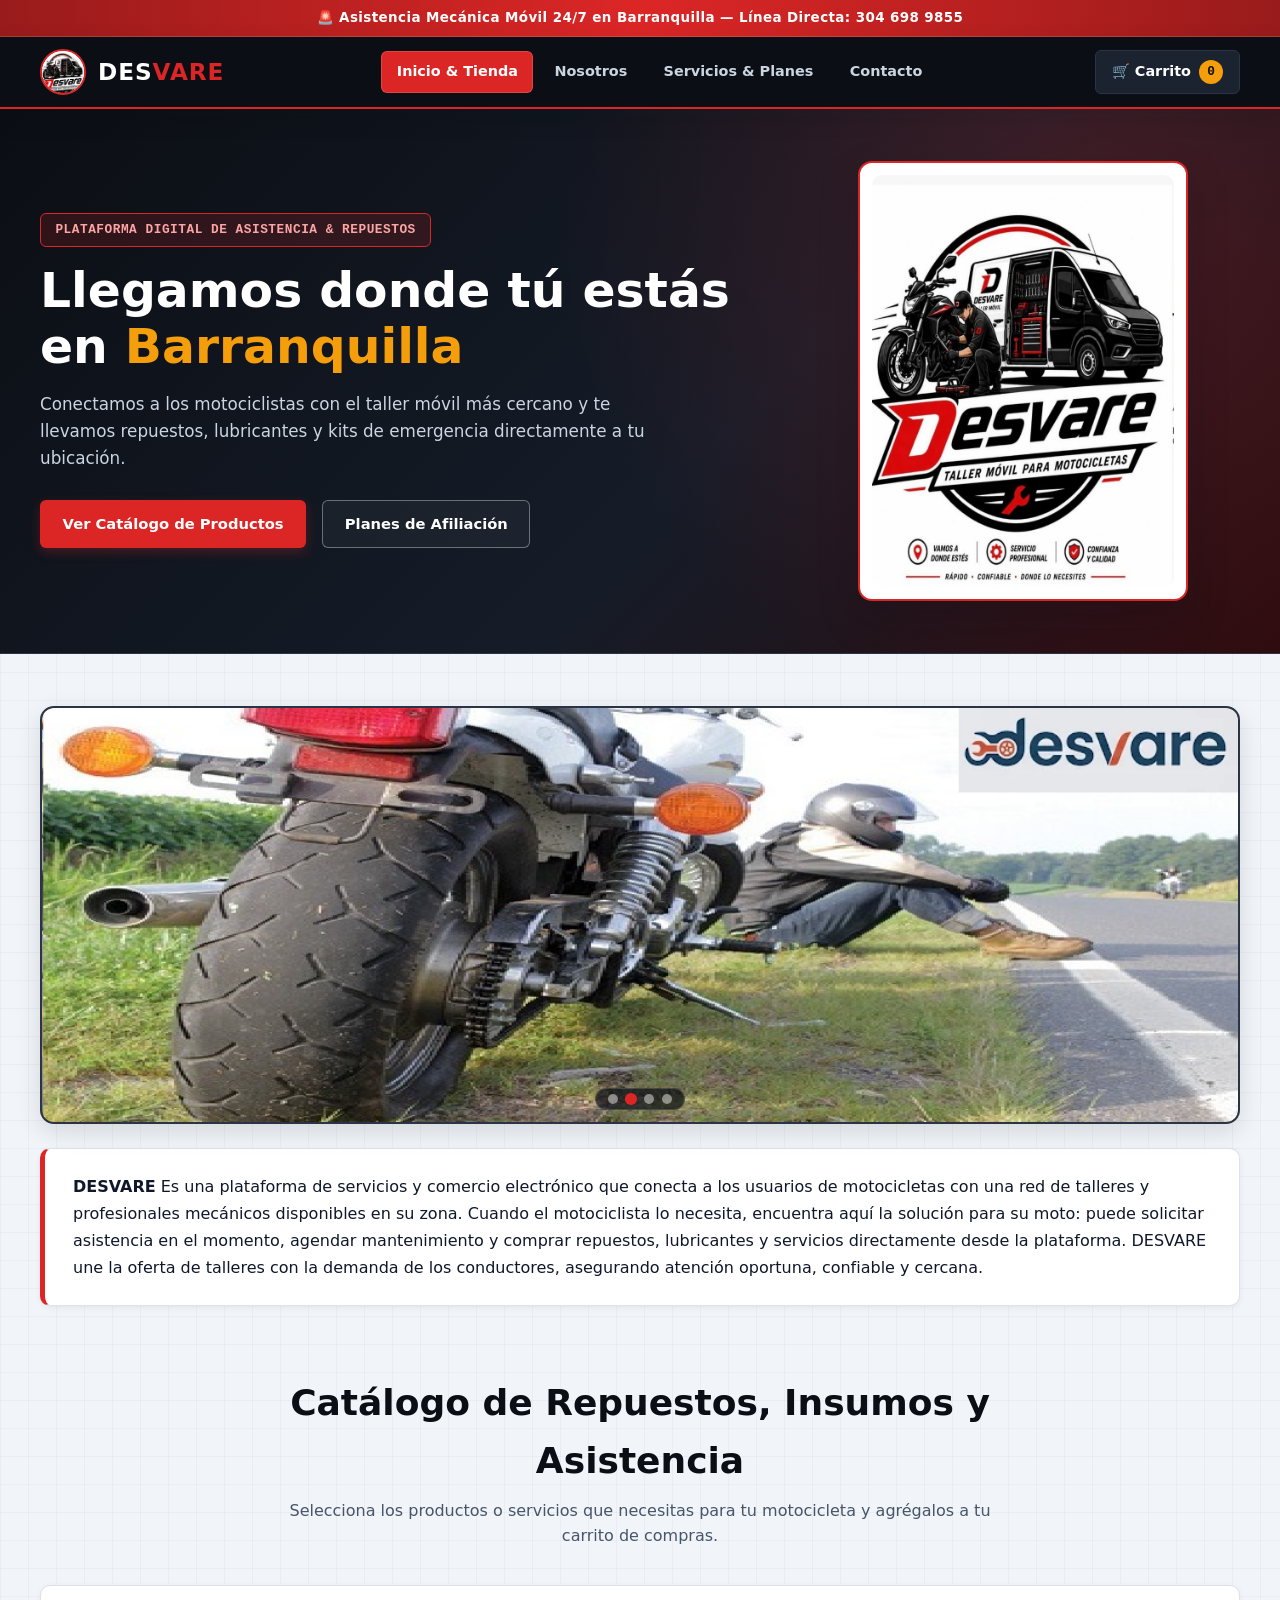
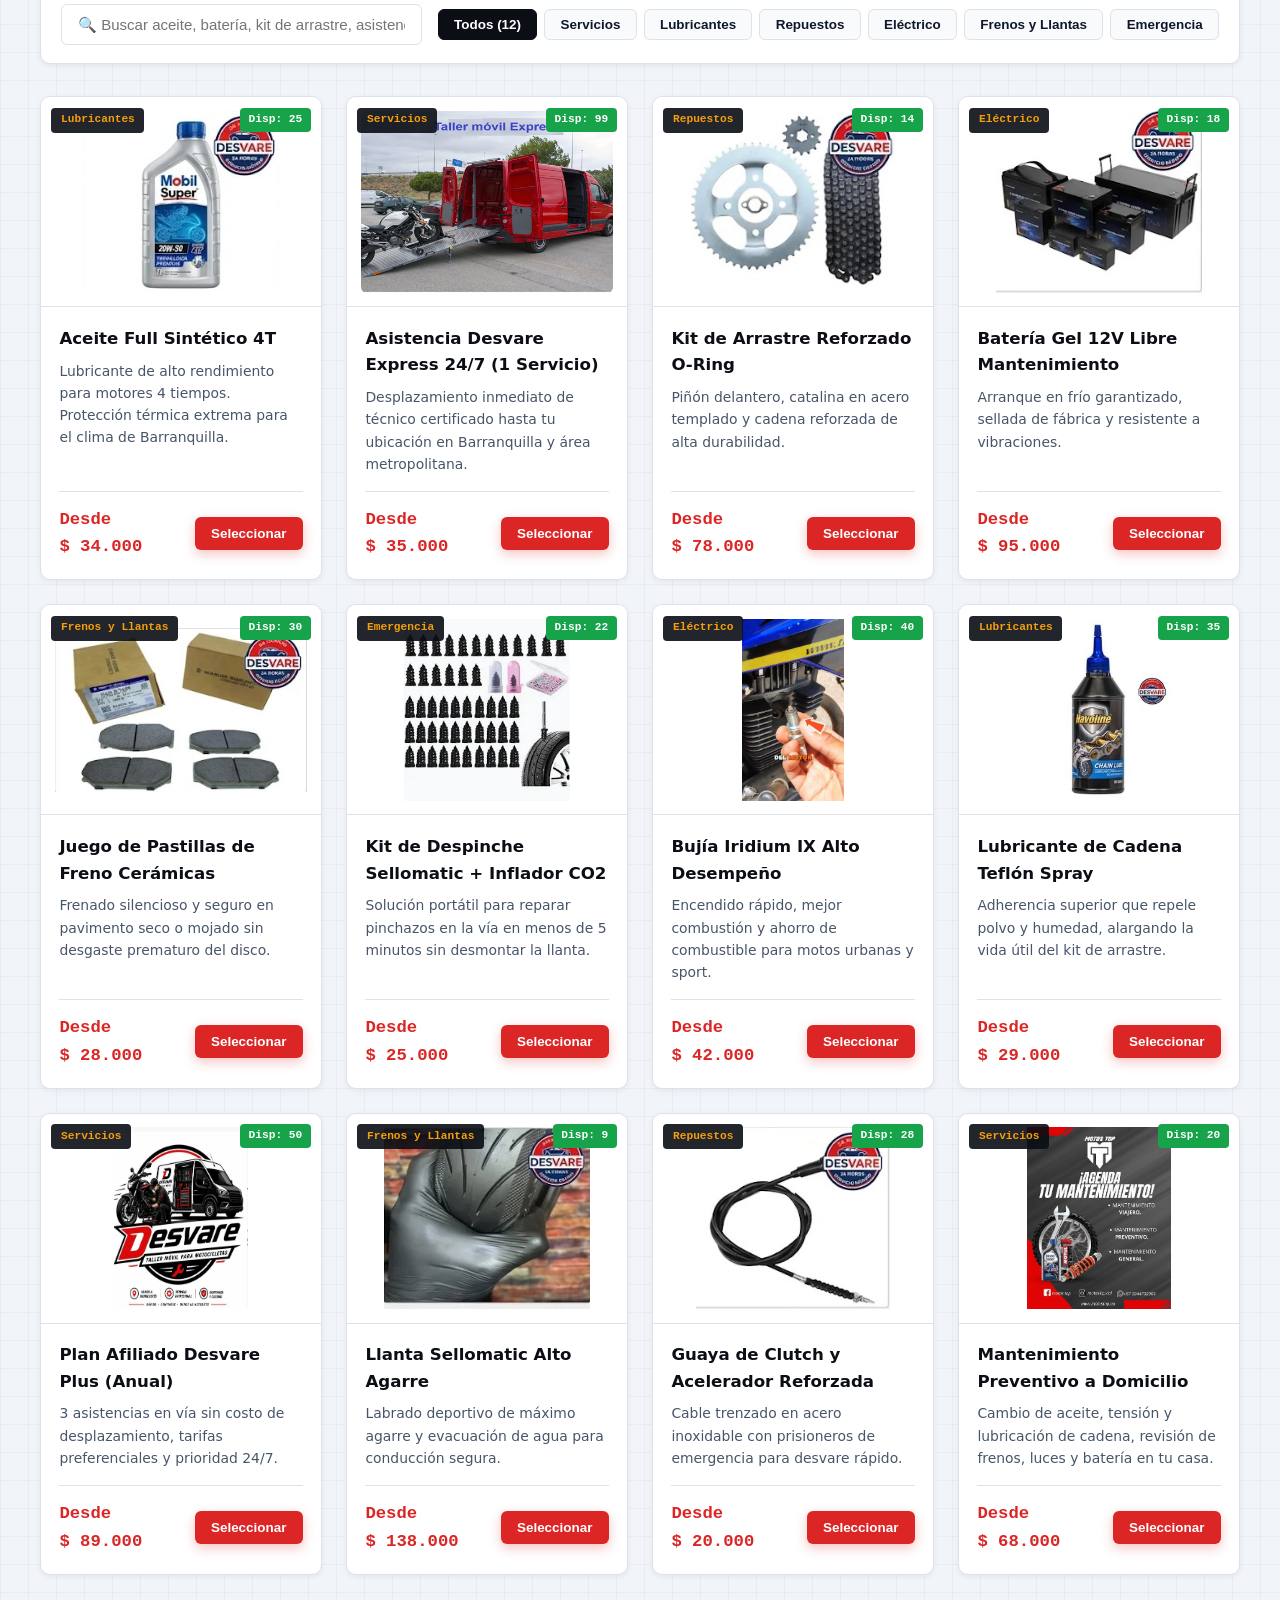
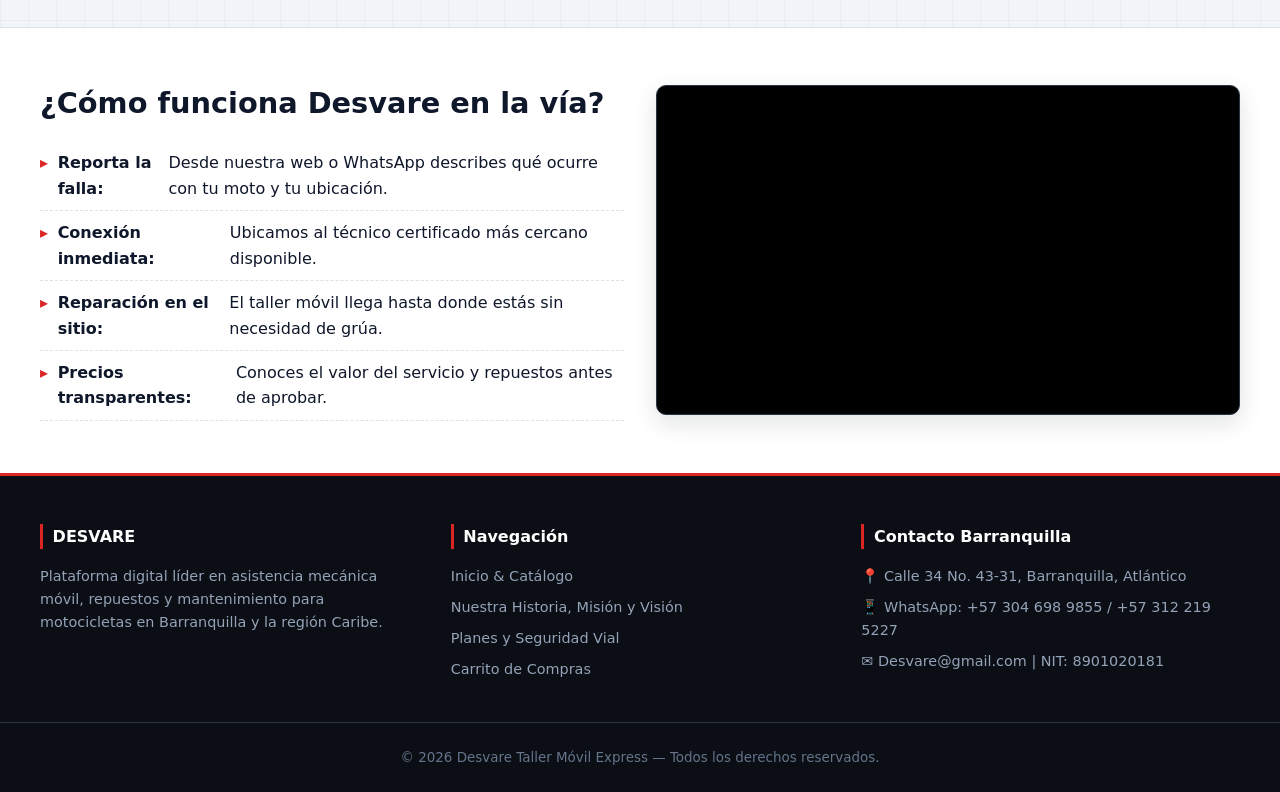
==== index.html @ cb21aa8f "Add files via upload" ====
<!DOCTYPE html>
<html lang="es">
<head>
  <meta charset="UTF-8">
  <meta name="viewport" content="width=device-width, initial-scale=1.0">
  <title>Desvare | Tienda y Asistencia Móvil para Motos en Barranquilla</title>
  <link rel="stylesheet" href="css/styles.css">
</head>
<body>
  <div class="top-alert">🚨 Asistencia Mecánica Móvil 24/7 en Barranquilla — Línea Directa: 304 698 9855</div>

  <header class="navbar">
    <div class="nav-container">
      <a href="index.html" class="brand">
        <img src="img/desvare/logo.jpeg" alt="Logo Desvare">
        <div>DES<span>VARE</span></div>
      </a>
      <button class="hamburger" id="hamburger-btn" aria-label="Menú">☰</button>
      <nav class="nav-menu" id="nav-menu">
        <a href="index.html" class="nav-link active">Inicio &amp; Tienda</a>
        <a href="nosotros.html" class="nav-link">Nosotros</a>
        <a href="servicios.html" class="nav-link">Servicios &amp; Planes</a>
        <a href="contacto.html" class="nav-link">Contacto</a>
      </nav>
      <div class="nav-actions">
        <a href="carrito.html" class="cart-btn">🛒 Carrito <span class="cart-badge">0</span></a>
      </div>
    </div>
  </header>

  <main>
    <section class="hero">
      <div class="container hero-grid">
        <div>
          <span class="hero-badge">Plataforma Digital de Asistencia &amp; Repuestos</span>
          <h1>Llegamos donde tú estás en <span>Barranquilla</span></h1>
          <p>Conectamos a los motociclistas con el taller móvil más cercano y te llevamos repuestos, lubricantes y kits de emergencia directamente a tu ubicación.</p>
          <div class="hero-buttons">
            <a href="#catalogo" class="btn btn-primary">Ver Catálogo de Productos</a>
            <a href="servicios.html" class="btn btn-outline">Planes de Afiliación</a>
          </div>
        </div>
        <div class="hero-image-card">
          <img src="img/desvare/logo.jpeg" alt="Desvare Taller Móvil para Motocicletas">
        </div>
      </div>
    </section>

        <!-- Sección Carrusel Automático y Descripción -->
    <section class="section carrusel-section" style="padding-bottom: 1rem;">
      <div class="container">
        <div class="carrusel-container">
          <div class="carrusel-slide">
            <img src="img/Carrusel/2 Desvare.webp" alt="Asistencia en moto Desvare" class="carrusel-img active">
            <img src="img/Carrusel/1 desvare.png" alt="Taller móvil Desvare" class="carrusel-img">
            <img src="img/Carrusel/3 desvare.webp" alt="Repuestos y servicio Desvare" class="carrusel-img">
            <img src="img/Carrusel/4 desvare.jpg" alt="Motociclistas Desvare" class="carrusel-img">
          </div>
          <div class="carrusel-dots" id="carrusel-dots">
            <span class="dot active" data-index="0"></span>
            <span class="dot" data-index="1"></span>
            <span class="dot" data-index="2"></span>
            <span class="dot" data-index="3"></span>
          </div>
        </div>
        <div class="desvare-intro-box">
          <p><strong>DESVARE</strong> Es una plataforma de servicios y comercio electrónico que conecta a los usuarios de motocicletas con una red de talleres y profesionales mecánicos disponibles en su zona. Cuando el motociclista lo necesita, encuentra aquí la solución para su moto: puede solicitar asistencia en el momento, agendar mantenimiento y comprar repuestos, lubricantes y servicios directamente desde la plataforma. DESVARE une la oferta de talleres con la demanda de los conductores, asegurando atención oportuna, confiable y cercana.</p>
        </div>
      </div>
    </section>

    <section class="section" id="catalogo">
      <div class="container">
        <div class="section-header">
          <h2>Catálogo de Repuestos, Insumos y Asistencia</h2>
          <p>Selecciona los productos o servicios que necesitas para tu motocicleta y agrégalos a tu carrito de compras.</p>
        </div>

        <div class="catalog-toolbar">
          <div class="search-box">
            <input type="text" id="search-input" placeholder="🔍 Buscar aceite, batería, kit de arrastre, asistencia...">
          </div>
          <div class="filter-pills">
            <button class="filter-btn active" data-category="Todos">Todos (12)</button>
            <button class="filter-btn" data-category="Servicios">Servicios</button>
            <button class="filter-btn" data-category="Lubricantes">Lubricantes</button>
            <button class="filter-btn" data-category="Repuestos">Repuestos</button>
            <button class="filter-btn" data-category="Eléctrico">Eléctrico</button>
            <button class="filter-btn" data-category="Frenos y Llantas">Frenos y Llantas</button>
            <button class="filter-btn" data-category="Emergencia">Emergencia</button>
          </div>
        </div>

        <div class="products-grid" id="products-grid"></div>
      </div>
    </section>

    <section class="section" style="background:#fff; border-top:1px solid var(--border-color);">
      <div class="container cards-grid-2" style="align-items:center;">
        <div>
          <h2 style="font-size:1.8rem; margin-bottom:1rem;">¿Cómo funciona Desvare en la vía?</h2>
          <ul class="styled-list">
            <li><strong>Reporta la falla:</strong> Desde nuestra web o WhatsApp describes qué ocurre con tu moto y tu ubicación.</li>
            <li><strong>Conexión inmediata:</strong> Ubicamos al técnico certificado más cercano disponible.</li>
            <li><strong>Reparación en el sitio:</strong> El taller móvil llega hasta donde estás sin necesidad de grúa.</li>
            <li><strong>Precios transparentes:</strong> Conoces el valor del servicio y repuestos antes de aprobar.</li>
          </ul>
        </div>
        <div class="video-wrapper">
          <iframe src="https://www.youtube.com/embed/WwdZrLHHoeY" title="Desvare Asistencia Móvil" allowfullscreen></iframe>
        </div>
      </div>
    </section>
  </main>

  <footer>
    <div class="container footer-grid">
      <div class="footer-col">
        <h4>DESVARE</h4>
        <p>Plataforma digital líder en asistencia mecánica móvil, repuestos y mantenimiento para motocicletas en Barranquilla y la región Caribe.</p>
      </div>
      <div class="footer-col">
        <h4>Navegación</h4>
        <ul>
          <li><a href="index.html">Inicio &amp; Catálogo</a></li>
          <li><a href="nosotros.html">Nuestra Historia, Misión y Visión</a></li>
          <li><a href="servicios.html">Planes y Seguridad Vial</a></li>
          <li><a href="carrito.html">Carrito de Compras</a></li>
        </ul>
      </div>
      <div class="footer-col">
        <h4>Contacto Barranquilla</h4>
        <p>📍 Calle 34 No. 43-31, Barranquilla, Atlántico</p>
        <p>📱 WhatsApp: +57 304 698 9855 / +57 312 219 5227</p>
        <p>✉️ Desvare@gmail.com | NIT: 8901020181</p>
      </div>
    </div>
    <div class="footer-bottom">© 2026 Desvare Taller Móvil Express — Todos los derechos reservados.</div>
  </footer>

  
  <!-- Modal de Selección de Marca, Tamaño/Referencia y Cantidad -->
  <div class="modal-backdrop" id="product-modal">
    <div class="modal-card">
      <div style="display:flex; justify-content:space-between; align-items:flex-start; gap:1rem; margin-bottom:1rem;">
        <div style="display:flex; gap:1rem; align-items:center;">
          <img id="pmodal-img" src="" alt="Producto" style="width:76px; height:76px; object-fit:cover; border-radius:10px; border:1px solid var(--border-color);">
          <div>
            <span id="pmodal-cat" style="font-size:0.75rem; font-weight:700; color:var(--primary); text-transform:uppercase;"></span>
            <h3 id="pmodal-title" style="font-size:1.18rem; color:var(--bg-dark); line-height:1.25;"></h3>
          </div>
        </div>
        <button type="button" onclick="closeProductModal()" aria-label="Cerrar" style="background:#f3f4f6; border:none; width:32px; height:32px; border-radius:50%; font-size:1.2rem; font-weight:700; cursor:pointer; color:var(--text-main);">&times;</button>
      </div>

      <p id="pmodal-desc" style="font-size:0.9rem; color:var(--text-muted); margin-bottom:1.15rem;"></p>

      <div id="pmodal-variants-wrap">
        <div class="form-group">
          <label for="pmodal-marca">1. Marca de tu motocicleta *</label>
          <select id="pmodal-marca" class="form-control" onchange="updateProductModalSizes()"></select>
        </div>

        <div class="form-group">
          <label for="pmodal-tamano">2. Tamaño / Referencia compatible *</label>
          <select id="pmodal-tamano" class="form-control" onchange="updateProductModalPrice()"></select>
        </div>
      </div>

      <div class="form-group">
        <label for="pmodal-cantidad">3. Cantidad</label>
        <div style="display:flex; align-items:center; gap:0.75rem;">
          <button type="button" class="qty-btn" onclick="stepModalQty(-1)">−</button>
          <input type="number" id="pmodal-cantidad" class="form-control" value="1" min="1" max="50" style="width:85px; text-align:center; font-weight:700;" oninput="updateProductModalPrice()">
          <button type="button" class="qty-btn" onclick="stepModalQty(1)">+</button>
        </div>
      </div>

      <div style="background:#f9fafb; border:1px solid var(--border-color); border-radius:var(--radius-sm); padding:0.95rem 1rem; margin:1.1rem 0;">
        <div style="display:flex; justify-content:space-between; font-size:0.9rem; color:var(--text-muted); margin-bottom:0.35rem;">
          <span>Valor unitario:</span>
          <strong id="pmodal-unit-price" style="color:var(--text-main);">$0</strong>
        </div>
        <div style="display:flex; justify-content:space-between; font-size:1.15rem; font-weight:800; color:var(--bg-dark);">
          <span>Subtotal:</span>
          <span id="pmodal-total-price" style="color:var(--primary);">$0</span>
        </div>
      </div>

      <div style="display:flex; gap:0.75rem;">
        <button type="button" class="btn btn-dark" style="flex:1;" onclick="closeProductModal()">Cancelar</button>
        <button type="button" class="btn btn-primary" style="flex:2;" onclick="confirmAddToCartFromModal()">🛒 Agregar al Carrito</button>
      </div>
    </div>
  </div>

  <script src="js/app.js"></script>
</body>
</html>
---- css/styles.css ----
/* ==========================================================================
   DESVARE — TALLER MÓVIL & REPUESTOS PARA MOTOCICLETAS
   Sistema de Diseño de Ingeniería (Engineering / Technical UI)
   ========================================================================== */

:root {
  --bg-dark: #0b0e14;
  --bg-surface: #131822;
  --bg-card: #1b2230;
  --bg-light: #f1f4f8;
  --primary: #dc2626;
  --primary-hover: #b91c1c;
  --primary-glow: rgba(220, 38, 38, 0.28);
  --accent: #f59e0b;
  --accent-hover: #d97706;
  --text-main: #0f172a;
  --text-muted: #475569;
  --text-light: #f8fafc;
  --border-color: #dbe2ea;
  --border-dark: #2a3444;
  --success: #16a34a;
  --danger: #dc2626;
  --font-sans: 'Segoe UI', system-ui, -apple-system, Roboto, Arial, sans-serif;
  --font-mono: 'Consolas', 'Courier New', monospace;
  --shadow-sm: 0 2px 6px rgba(11, 14, 20, 0.06);
  --shadow-md: 0 8px 24px rgba(11, 14, 20, 0.12);
  --shadow-lg: 0 18px 40px rgba(11, 14, 20, 0.24);
  --radius-sm: 6px;
  --radius-md: 10px;
  --radius-lg: 14px;
  --transition: all 0.22s cubic-bezier(0.4, 0, 0.2, 1);
}

*, *::before, *::after {
  box-sizing: border-box;
  margin: 0;
  padding: 0;
}

html {
  scroll-behavior: smooth;
  font-size: 16px;
}

body {
  font-family: var(--font-sans);
  background-color: var(--bg-light);
  /* Retícula técnica sutil estilo plano de ingeniería */
  background-image:
    linear-gradient(to right, rgba(15, 23, 42, 0.03) 1px, transparent 1px),
    linear-gradient(to bottom, rgba(15, 23, 42, 0.03) 1px, transparent 1px);
  background-size: 28px 28px;
  color: var(--text-main);
  line-height: 1.6;
  overflow-x: hidden;
  display: flex;
  flex-direction: column;
  min-height: 100vh;
}

img, iframe, svg {
  max-width: 100%;
  display: block;
}

a {
  text-decoration: none;
  color: inherit;
}

ul {
  list-style: none;
}

.container {
  width: 100%;
  max-width: 1240px;
  margin: 0 auto;
  padding: 0 1.25rem;
}

/* ==================== BARRA DE ALERTA TÉCNICA ==================== */
.top-alert {
  background: linear-gradient(90deg, #991b1b 0%, var(--primary) 50%, #991b1b 100%);
  color: #fff;
  text-align: center;
  font-size: 0.84rem;
  font-weight: 700;
  letter-spacing: 0.03em;
  padding: 0.45rem 1rem;
  border-bottom: 1px solid rgba(255, 255, 255, 0.15);
}

/* ==================== NAVBAR INDUSTRIAL ==================== */
.navbar {
  background-color: var(--bg-dark);
  color: var(--text-light);
  position: sticky;
  top: 0;
  z-index: 1000;
  border-bottom: 2px solid var(--primary);
  box-shadow: var(--shadow-md);
}

.nav-container {
  display: flex;
  align-items: center;
  justify-content: space-between;
  padding: 0.75rem 1.25rem;
  max-width: 1240px;
  margin: 0 auto;
  gap: 1rem;
}

.brand {
  display: flex;
  align-items: center;
  gap: 0.75rem;
  font-weight: 900;
  font-size: 1.45rem;
  letter-spacing: 0.04em;
  color: #fff;
}

.brand img {
  width: 46px;
  height: 46px;
  border-radius: 50%;
  object-fit: cover;
  object-position: center 22%;
  background: #fff;
  border: 2px solid var(--primary);
}

.brand span {
  color: var(--primary);
}

.nav-menu {
  display: flex;
  align-items: center;
  gap: 0.35rem;
}

.nav-link {
  padding: 0.52rem 0.9rem;
  border-radius: var(--radius-sm);
  font-size: 0.9rem;
  font-weight: 600;
  color: #cbd5e1;
  transition: var(--transition);
  border: 1px solid transparent;
}

.nav-link:hover,
.nav-link.active {
  background-color: var(--primary);
  color: #fff;
  border-color: rgba(255, 255, 255, 0.15);
}

.nav-actions {
  display: flex;
  align-items: center;
  gap: 0.75rem;
}

.cart-btn {
  background: var(--bg-card);
  color: #fff;
  border: 1px solid var(--border-dark);
  padding: 0.55rem 1rem;
  border-radius: var(--radius-sm);
  font-weight: 700;
  font-size: 0.9rem;
  cursor: pointer;
  display: flex;
  align-items: center;
  gap: 0.5rem;
  transition: var(--transition);
}

.cart-btn:hover {
  border-color: var(--accent);
  background: #232c3d;
}

.cart-badge {
  background: var(--accent);
  color: #0b0e14;
  font-family: var(--font-mono);
  font-size: 0.8rem;
  font-weight: 800;
  padding: 0.12rem 0.5rem;
  border-radius: 999px;
  min-width: 24px;
  text-align: center;
}

.hamburger {
  display: none;
  background: transparent;
  border: 1px solid var(--border-dark);
  color: #fff;
  font-size: 1.4rem;
  padding: 0.35rem 0.7rem;
  border-radius: var(--radius-sm);
  cursor: pointer;
}

/* ==================== HERO DE INGENIERÍA ==================== */
.hero {
  background:
    radial-gradient(circle at 85% 20%, rgba(220, 38, 38, 0.22), transparent 45%),
    linear-gradient(135deg, #0b0e14 0%, #151c28 58%, #2b0b0e 100%);
  color: #fff;
  padding: 3.25rem 0;
  border-bottom: 1px solid var(--border-dark);
}

.hero-grid {
  display: grid;
  grid-template-columns: 1.25fr 0.75fr;
  gap: 2.5rem;
  align-items: center;
}

.hero-badge {
  display: inline-block;
  font-family: var(--font-mono);
  background: rgba(220, 38, 38, 0.16);
  border: 1px solid var(--primary);
  color: #fca5a5;
  padding: 0.35rem 0.9rem;
  border-radius: var(--radius-sm);
  font-size: 0.8rem;
  font-weight: 700;
  letter-spacing: 0.04em;
  text-transform: uppercase;
  margin-bottom: 1rem;
}

.hero h1 {
  font-size: clamp(2rem, 4vw, 3.05rem);
  line-height: 1.15;
  font-weight: 800;
  margin-bottom: 1rem;
}

.hero h1 span {
  color: var(--accent);
}

.hero p {
  font-size: 1.05rem;
  color: #cbd5e1;
  margin-bottom: 1.75rem;
  max-width: 610px;
}

.hero-buttons {
  display: flex;
  flex-wrap: wrap;
  gap: 1rem;
}

/* Marco ajustado a la relación de aspecto real de logo.jpeg (710x968 => 0.73) */
.hero-image-card {
  background: #ffffff;
  padding: 0.75rem;
  border-radius: var(--radius-lg);
  box-shadow: var(--shadow-lg);
  border: 2px solid var(--primary);
  max-width: 330px;
  width: 100%;
  margin: 0 auto;
}

.hero-image-card img {
  width: 100%;
  aspect-ratio: 710 / 968;
  object-fit: contain;
  border-radius: var(--radius-md);
  background: #fff;
}

/* ==================== CARRUSEL PANORÁMICO (RATIO ~2.88:1) ==================== */
.carrusel-section {
  padding-top: 2.25rem;
  padding-bottom: 1rem;
}

.carrusel-container {
  width: 100%;
  margin: 0 auto 1.5rem;
  overflow: hidden;
  position: relative;
  border-radius: var(--radius-lg);
  box-shadow: var(--shadow-md);
  border: 2px solid var(--border-dark);
  background: var(--bg-dark);
}

/* Las 4 imágenes del carrusel tienen proporción ~2.87 - 2.89 (ej. 1993x689 y 1024x357) */
.carrusel-slide {
  position: relative;
  width: 100%;
  aspect-ratio: 1993 / 690;
  max-height: 430px;
  background: var(--bg-dark);
}

.carrusel-img {
  width: 100%;
  height: 100%;
  object-fit: cover;
  object-position: center;
  position: absolute;
  inset: 0;
  opacity: 0;
  transition: opacity 0.85s ease-in-out;
}

.carrusel-img.active {
  opacity: 1;
}

.carrusel-dots {
  position: absolute;
  bottom: 12px;
  left: 50%;
  transform: translateX(-50%);
  display: flex;
  gap: 8px;
  z-index: 10;
  background: rgba(11, 14, 20, 0.72);
  border: 1px solid rgba(255, 255, 255, 0.15);
  padding: 5px 12px;
  border-radius: 999px;
}

.carrusel-dots .dot {
  width: 10px;
  height: 10px;
  border-radius: 50%;
  background: rgba(255, 255, 255, 0.45);
  cursor: pointer;
  transition: var(--transition);
}

.carrusel-dots .dot.active {
  background: var(--primary);
  transform: scale(1.22);
}

.desvare-intro-box {
  background: #ffffff;
  padding: 1.5rem 1.75rem;
  border-radius: var(--radius-md);
  border: 1px solid var(--border-color);
  border-left: 5px solid var(--primary);
  box-shadow: var(--shadow-sm);
}

.desvare-intro-box p {
  font-size: 1rem;
  color: var(--text-main);
  line-height: 1.7;
  margin: 0;
}

/* ==================== BOTONES ==================== */
.btn {
  display: inline-flex;
  align-items: center;
  justify-content: center;
  gap: 0.5rem;
  padding: 0.72rem 1.35rem;
  border-radius: var(--radius-sm);
  font-weight: 700;
  font-size: 0.92rem;
  cursor: pointer;
  border: 1px solid transparent;
  transition: var(--transition);
}

.btn-primary {
  background: var(--primary);
  color: #fff;
  box-shadow: 0 4px 12px var(--primary-glow);
}

.btn-primary:hover {
  background: var(--primary-hover);
  transform: translateY(-2px);
}

.btn-accent {
  background: var(--accent);
  color: #0b0e14;
}

.btn-accent:hover {
  background: var(--accent-hover);
  color: #fff;
  transform: translateY(-2px);
}

.btn-outline {
  background: rgba(255, 255, 255, 0.04);
  color: #fff;
  border: 1.5px solid rgba(255, 255, 255, 0.35);
}

.btn-outline:hover {
  border-color: var(--accent);
  background: rgba(245, 158, 11, 0.12);
}

.btn-dark {
  background: var(--bg-surface);
  color: #fff;
  border-color: var(--border-dark);
}

.btn-dark:hover {
  background: #232c3d;
}

.btn-sm {
  padding: 0.48rem 0.95rem;
  font-size: 0.84rem;
}

/* ==================== SECCIONES Y CATÁLOGO ==================== */
.section {
  padding: 3.25rem 0;
}

.section-header {
  text-align: center;
  max-width: 740px;
  margin: 0 auto 2.25rem;
}

.section-header h2 {
  font-size: clamp(1.6rem, 3vw, 2.25rem);
  font-weight: 800;
  color: var(--bg-dark);
  margin-bottom: 0.5rem;
}

.section-header p {
  color: var(--text-muted);
  font-size: 1rem;
}

.catalog-toolbar {
  background: #ffffff;
  padding: 1.15rem 1.25rem;
  border-radius: var(--radius-md);
  box-shadow: var(--shadow-sm);
  margin-bottom: 2rem;
  display: flex;
  flex-wrap: wrap;
  gap: 1rem;
  align-items: center;
  justify-content: space-between;
  border: 1px solid var(--border-color);
}

.search-box {
  flex: 1 1 260px;
}

.search-box input {
  width: 100%;
  padding: 0.68rem 1rem;
  border: 1.5px solid var(--border-color);
  border-radius: var(--radius-sm);
  font-size: 0.94rem;
  outline: none;
  transition: var(--transition);
}

.search-box input:focus {
  border-color: var(--primary);
  box-shadow: 0 0 0 3px rgba(220, 38, 38, 0.1);
}

.filter-pills {
  display: flex;
  flex-wrap: wrap;
  gap: 0.45rem;
}

.filter-btn {
  padding: 0.46rem 0.95rem;
  border-radius: var(--radius-sm);
  border: 1.5px solid var(--border-color);
  background: #f8fafc;
  color: var(--text-main);
  font-weight: 600;
  font-size: 0.84rem;
  cursor: pointer;
  transition: var(--transition);
}

.filter-btn:hover,
.filter-btn.active {
  background: var(--bg-dark);
  color: #fff;
  border-color: var(--bg-dark);
}

/* ==================== TARJETAS DE PRODUCTO Y AJUSTE DE IMAGEN ==================== */
.products-grid {
  display: grid;
  grid-template-columns: repeat(auto-fill, minmax(270px, 1fr));
  gap: 1.5rem;
}

.product-card {
  background: #ffffff;
  border-radius: var(--radius-md);
  overflow: hidden;
  border: 1px solid var(--border-color);
  box-shadow: var(--shadow-sm);
  display: flex;
  flex-direction: column;
  transition: var(--transition);
  position: relative;
}

.product-card::before {
  content: "";
  position: absolute;
  top: 0;
  left: 0;
  right: 0;
  height: 3px;
  background: var(--primary);
  opacity: 0;
  transition: var(--transition);
  z-index: 3;
}

.product-card:hover {
  transform: translateY(-4px);
  box-shadow: var(--shadow-md);
  border-color: #cbd5e1;
}

.product-card:hover::before {
  opacity: 1;
}

/* Contenedor de imagen calibrado: object-fit: contain evita recortes en fotos verticales/cuadradas */
.product-img-wrap {
  position: relative;
  width: 100%;
  aspect-ratio: 4 / 3;
  background: #ffffff;
  border-bottom: 1px solid var(--border-color);
  padding: 0.85rem;
  display: flex;
  align-items: center;
  justify-content: center;
  overflow: hidden;
}

.product-img-wrap img {
  width: 100%;
  height: 100%;
  object-fit: contain;
  object-position: center;
  transition: transform 0.3s ease;
}

.product-card:hover .product-img-wrap img {
  transform: scale(1.04);
}

/* Ajuste específico para imágenes fotográficas panorámicas o verticales dentro de tarjeta */
.product-img-wrap img.img-cover {
  object-fit: cover;
  border-radius: 6px;
}

.product-category-tag {
  position: absolute;
  top: 0.65rem;
  left: 0.65rem;
  background: rgba(11, 14, 20, 0.9);
  color: var(--accent);
  font-family: var(--font-mono);
  font-size: 0.7rem;
  font-weight: 700;
  padding: 0.22rem 0.6rem;
  border-radius: 4px;
  z-index: 2;
}

.product-stock-tag {
  position: absolute;
  top: 0.65rem;
  right: 0.65rem;
  background: var(--success);
  color: #fff;
  font-family: var(--font-mono);
  font-size: 0.7rem;
  font-weight: 700;
  padding: 0.2rem 0.52rem;
  border-radius: 4px;
  z-index: 2;
}

.product-body {
  padding: 1.15rem;
  display: flex;
  flex-direction: column;
  flex: 1;
}

.product-title {
  font-size: 1.04rem;
  font-weight: 700;
  color: var(--bg-dark);
  margin-bottom: 0.45rem;
}

.product-desc {
  font-size: 0.87rem;
  color: var(--text-muted);
  margin-bottom: 1rem;
  flex: 1;
}

.product-footer {
  display: flex;
  align-items: center;
  justify-content: space-between;
  gap: 0.75rem;
  padding-top: 0.85rem;
  border-top: 1px solid var(--border-color);
}

.product-price {
  font-family: var(--font-mono);
  font-size: 1.08rem;
  font-weight: 800;
  color: var(--primary);
}

/* ==================== CARDS, TABLAS Y VIDEOS ==================== */
.cards-grid-3 {
  display: grid;
  grid-template-columns: repeat(auto-fit, minmax(280px, 1fr));
  gap: 1.5rem;
}

.cards-grid-2 {
  display: grid;
  grid-template-columns: repeat(auto-fit, minmax(320px, 1fr));
  gap: 2rem;
}

.info-card {
  background: #ffffff;
  padding: 1.75rem;
  border-radius: var(--radius-md);
  border: 1px solid var(--border-color);
  border-top: 3px solid var(--bg-dark);
  box-shadow: var(--shadow-sm);
}

.info-card h3 {
  font-size: 1.2rem;
  color: var(--bg-dark);
  margin-bottom: 0.75rem;
}

.info-card p,
.info-card li {
  color: var(--text-muted);
  font-size: 0.94rem;
}

/* Imágenes institucionales en Nosotros y Contacto ajustadas a su proporción */
.media-frame-landscape {
  width: 100%;
  aspect-ratio: 589 / 329;
  object-fit: cover;
  border-radius: var(--radius-md);
  border: 1px solid var(--border-color);
  box-shadow: var(--shadow-md);
}

.icon-frame-square {
  width: 88px;
  height: 88px;
  object-fit: contain;
  margin-bottom: 1rem;
  border-radius: var(--radius-sm);
  border: 1px solid var(--border-color);
  padding: 0.35rem;
  background: #fff;
}

.icon-frame-vision {
  width: 144px;
  aspect-ratio: 626 / 417;
  object-fit: cover;
  margin-bottom: 1rem;
  border-radius: var(--radius-sm);
  border: 1px solid var(--border-color);
}

.contact-logo-box {
  max-width: 260px;
  margin: 0 auto 2rem;
  background: #fff;
  padding: 0.75rem;
  border-radius: var(--radius-md);
  border: 2px solid var(--border-color);
  box-shadow: var(--shadow-sm);
}

.contact-logo-box img {
  width: 100%;
  aspect-ratio: 710 / 968;
  object-fit: contain;
}

.styled-list li {
  padding: 0.55rem 0;
  border-bottom: 1px dashed var(--border-color);
  display: flex;
  align-items: flex-start;
  gap: 0.6rem;
}

.styled-list li::before {
  content: "▸";
  color: var(--primary);
  font-weight: 800;
}

.responsive-table-wrap {
  overflow-x: auto;
  background: #ffffff;
  border-radius: var(--radius-md);
  box-shadow: var(--shadow-sm);
  border: 1px solid var(--border-color);
}

.data-table {
  width: 100%;
  border-collapse: collapse;
  min-width: 560px;
}

.data-table th {
  background: var(--bg-dark);
  color: #fff;
  text-align: left;
  padding: 0.95rem 1.1rem;
  font-size: 0.9rem;
  letter-spacing: 0.02em;
}

.data-table td {
  padding: 0.9rem 1.1rem;
  border-bottom: 1px solid var(--border-color);
}

.data-table tr:nth-child(even) {
  background: #f8fafc;
}

.video-wrapper {
  position: relative;
  padding-bottom: 56.25%;
  height: 0;
  overflow: hidden;
  border-radius: var(--radius-md);
  box-shadow: var(--shadow-md);
  background: #000;
  border: 1px solid var(--border-dark);
}

.video-wrapper iframe {
  position: absolute;
  inset: 0;
  width: 100%;
  height: 100%;
  border: 0;
}

/* ==================== CARRITO Y FORMULARIOS ==================== */
.cart-layout {
  display: grid;
  grid-template-columns: 1.5fr 1fr;
  gap: 2rem;
  align-items: start;
}

.cart-item {
  display: flex;
  align-items: center;
  gap: 1rem;
  background: #ffffff;
  padding: 1rem;
  border-radius: var(--radius-md);
  border: 1px solid var(--border-color);
  margin-bottom: 1rem;
  box-shadow: var(--shadow-sm);
}

.cart-item img {
  width: 78px;
  height: 78px;
  object-fit: contain;
  background: #fff;
  border: 1px solid var(--border-color);
  padding: 0.25rem;
  border-radius: var(--radius-sm);
}

.cart-item-info {
  flex: 1;
}

.cart-item-title {
  font-weight: 700;
  color: var(--bg-dark);
}

.cart-item-price {
  font-family: var(--font-mono);
  color: var(--primary);
  font-weight: 700;
  font-size: 0.92rem;
}

.qty-controls {
  display: flex;
  align-items: center;
  gap: 0.5rem;
}

.qty-btn {
  width: 30px;
  height: 30px;
  border-radius: 6px;
  border: 1px solid var(--border-color);
  background: #f1f5f9;
  font-weight: 800;
  cursor: pointer;
  transition: var(--transition);
}

.qty-btn:hover {
  background: var(--bg-dark);
  color: #fff;
}

.remove-btn {
  background: #fee2e2;
  color: var(--danger);
  border: 1px solid #fecaca;
  padding: 0.45rem 0.75rem;
  border-radius: 6px;
  font-weight: 700;
  font-size: 0.84rem;
  cursor: pointer;
}

.remove-btn:hover {
  background: var(--danger);
  color: #fff;
}

.summary-box {
  background: #ffffff;
  padding: 1.75rem;
  border-radius: var(--radius-md);
  border: 1px solid var(--border-color);
  border-top: 4px solid var(--primary);
  box-shadow: var(--shadow-md);
  position: sticky;
  top: 88px;
}

.summary-row {
  display: flex;
  justify-content: space-between;
  padding: 0.65rem 0;
  border-bottom: 1px solid var(--border-color);
}

.summary-row.total {
  border-bottom: none;
  font-size: 1.22rem;
  font-weight: 800;
  color: var(--bg-dark);
  padding-top: 1rem;
}

.form-group {
  margin-bottom: 1.05rem;
}

.form-group label {
  display: block;
  font-weight: 700;
  font-size: 0.88rem;
  color: var(--bg-dark);
  margin-bottom: 0.35rem;
}

.form-control {
  width: 100%;
  padding: 0.68rem 0.9rem;
  border: 1.5px solid var(--border-color);
  border-radius: var(--radius-sm);
  font-size: 0.94rem;
  font-family: inherit;
  background: #fff;
  transition: var(--transition);
}

.form-control:focus {
  border-color: var(--primary);
  outline: none;
  box-shadow: 0 0 0 3px rgba(220, 38, 38, 0.1);
}

.form-control.error {
  border-color: var(--danger);
  background: #fef2f2;
}

.error-msg {
  color: var(--danger);
  font-size: 0.8rem;
  font-weight: 600;
  margin-top: 0.25rem;
  display: none;
}

.error-msg.visible {
  display: block;
}

/* ==================== TOAST Y MODAL ==================== */
.toast-container {
  position: fixed;
  bottom: 1.5rem;
  right: 1.5rem;
  z-index: 2000;
  display: flex;
  flex-direction: column;
  gap: 0.6rem;
}

.toast {
  background: var(--bg-dark);
  color: #fff;
  padding: 0.85rem 1.25rem;
  border-radius: var(--radius-sm);
  border-left: 4px solid var(--accent);
  box-shadow: var(--shadow-lg);
  font-weight: 600;
  font-size: 0.92rem;
}

.modal-backdrop {
  position: fixed;
  inset: 0;
  background: rgba(11, 14, 20, 0.72);
  backdrop-filter: blur(2px);
  display: none;
  align-items: center;
  justify-content: center;
  z-index: 2500;
  padding: 1rem;
}

.modal-backdrop.open {
  display: flex;
}

.modal-card {
  background: #ffffff;
  max-width: 520px;
  width: 100%;
  border-radius: var(--radius-lg);
  border-top: 4px solid var(--primary);
  padding: 1.85rem;
  box-shadow: var(--shadow-lg);
  max-height: 90vh;
  overflow-y: auto;
}

/* Imagen dentro del modal ajustada con object-fit: contain */
#pmodal-img {
  width: 80px;
  height: 80px;
  object-fit: contain;
  background: #fff;
  padding: 0.25rem;
  border-radius: 8px;
  border: 1px solid var(--border-color);
}

/* ==================== FOOTER ==================== */
footer {
  background: var(--bg-dark);
  color: #cbd5e1;
  margin-top: auto;
  padding: 3rem 0 1.5rem;
  border-top: 3px solid var(--primary);
}

.footer-grid {
  display: grid;
  grid-template-columns: repeat(auto-fit, minmax(220px, 1fr));
  gap: 2rem;
  margin-bottom: 2rem;
}

.footer-col h4 {
  color: #fff;
  margin-bottom: 1rem;
  border-left: 3px solid var(--primary);
  padding-left: 0.6rem;
}

.footer-col p,
.footer-col li {
  font-size: 0.9rem;
  margin-bottom: 0.5rem;
  color: #94a3b8;
}

.footer-bottom {
  text-align: center;
  padding-top: 1.5rem;
  border-top: 1px solid var(--border-dark);
  font-size: 0.84rem;
  color: #64748b;
}

/* ==================== RESPONSIVE ==================== */
@media (max-width: 960px) {
  .hero-grid {
    grid-template-columns: 1fr;
    text-align: center;
  }
  .hero p {
    margin-left: auto;
    margin-right: auto;
  }
  .hero-buttons {
    justify-content: center;
  }
  .cart-layout {
    grid-template-columns: 1fr;
  }
  .summary-box {
    position: static;
  }
}

@media (max-width: 768px) {
  .hamburger {
    display: block;
  }
  .nav-menu {
    display: none;
    position: absolute;
    top: 100%;
    left: 0;
    right: 0;
    background: var(--bg-surface);
    flex-direction: column;
    align-items: stretch;
    padding: 1rem;
    border-bottom: 2px solid var(--primary);
  }
  .nav-menu.open {
    display: flex;
  }
  .cart-item {
    flex-wrap: wrap;
  }
}
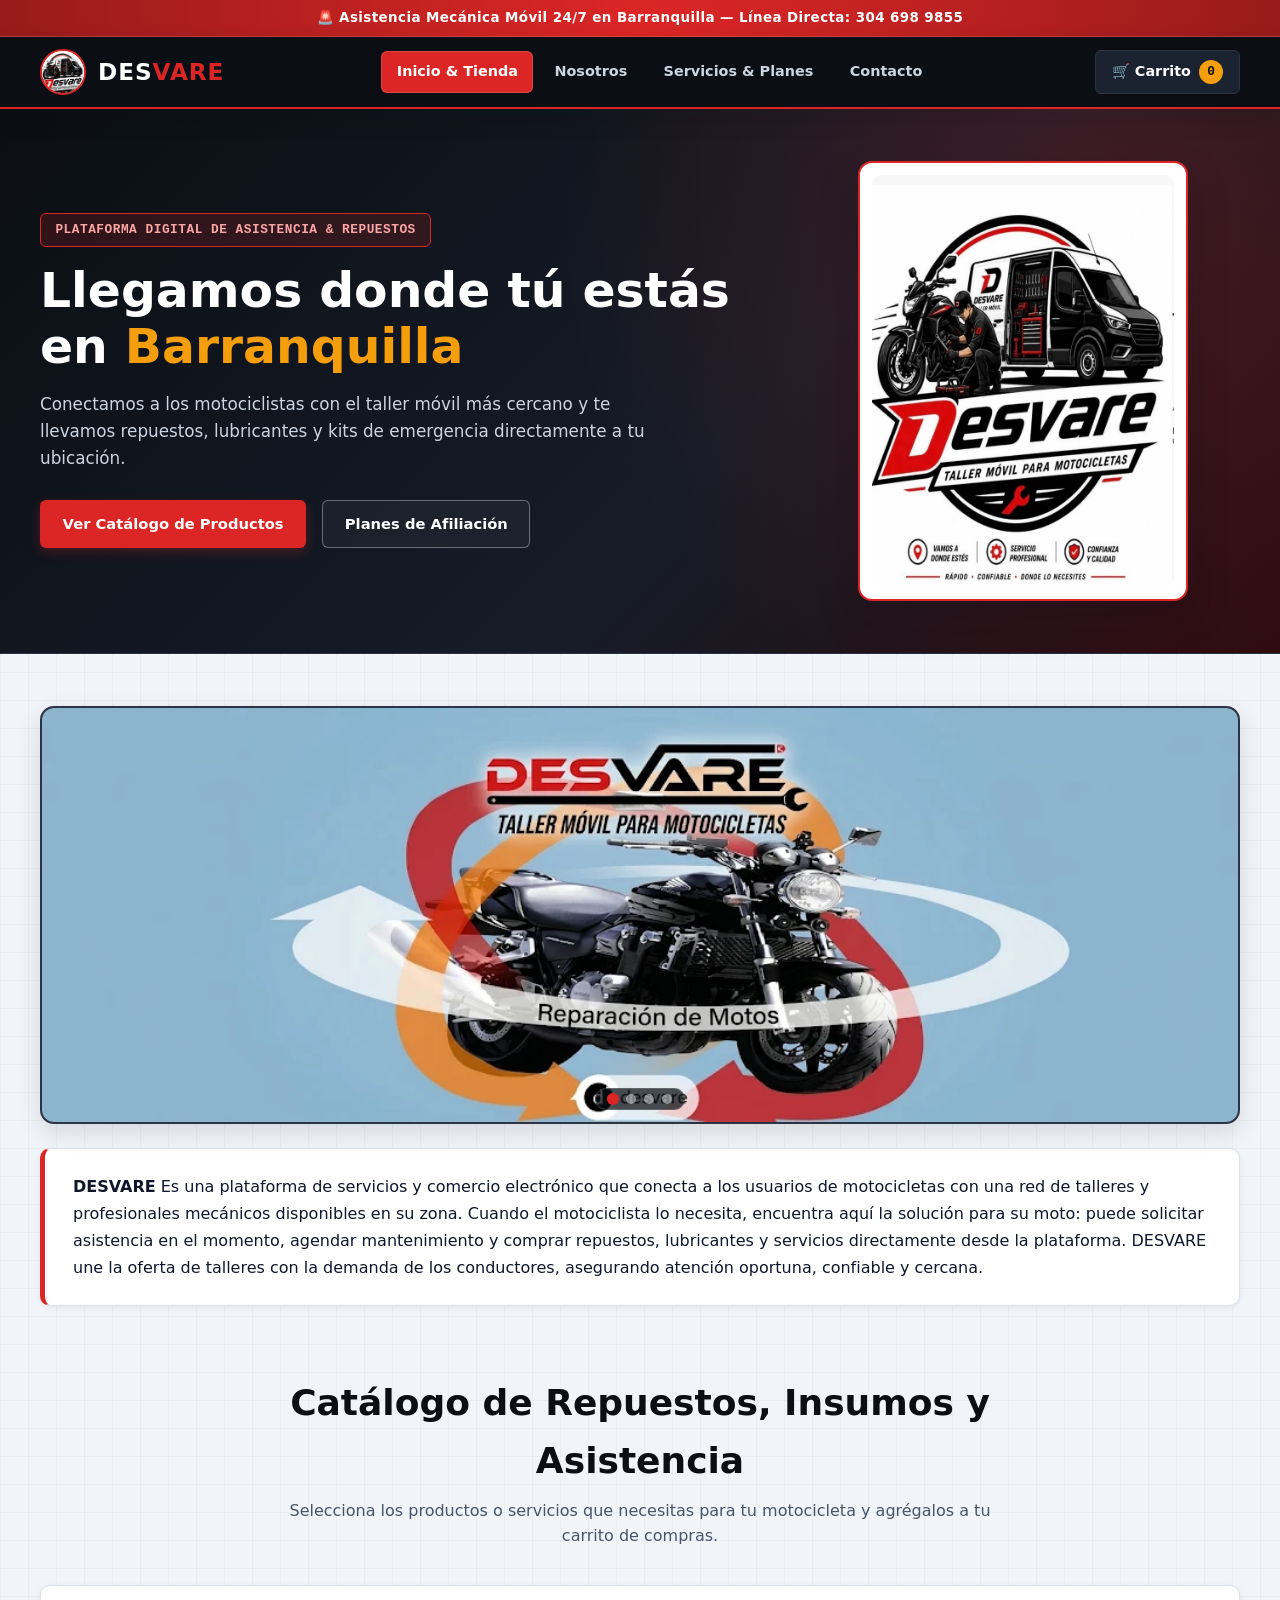
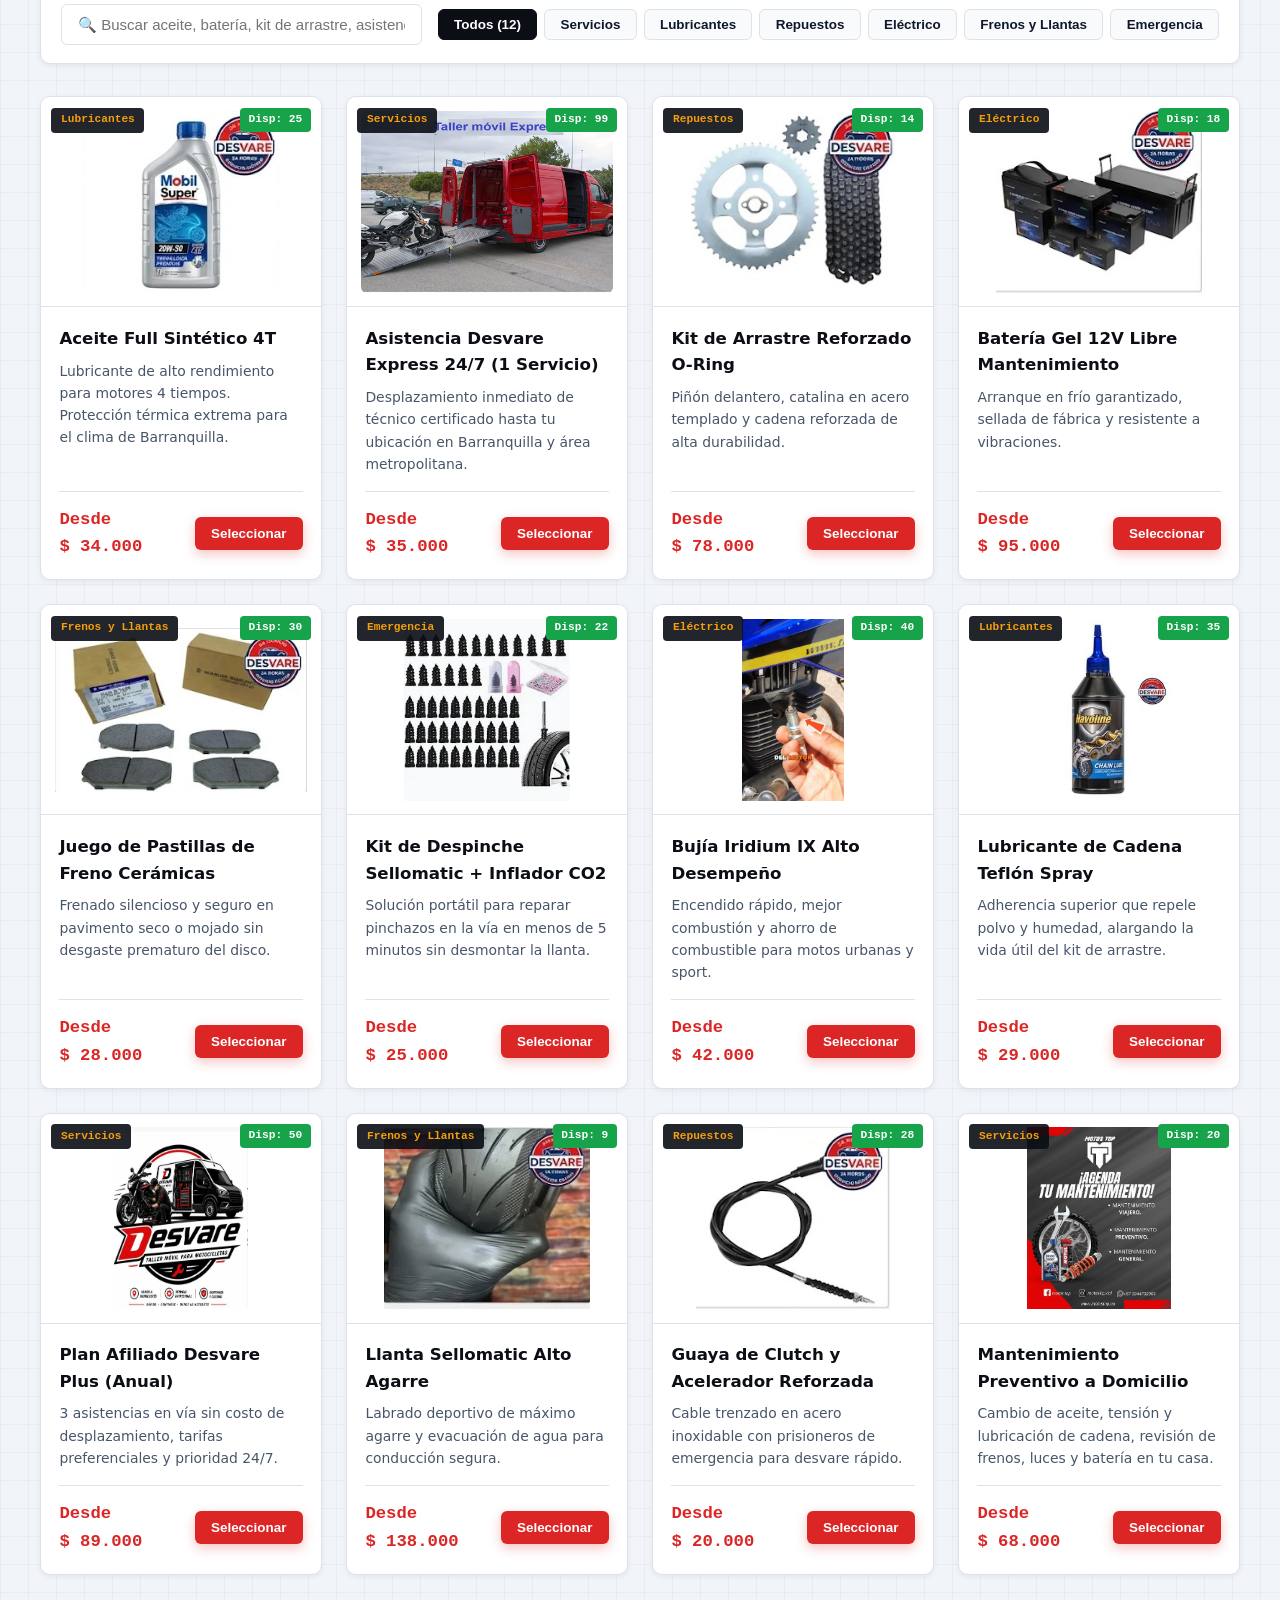
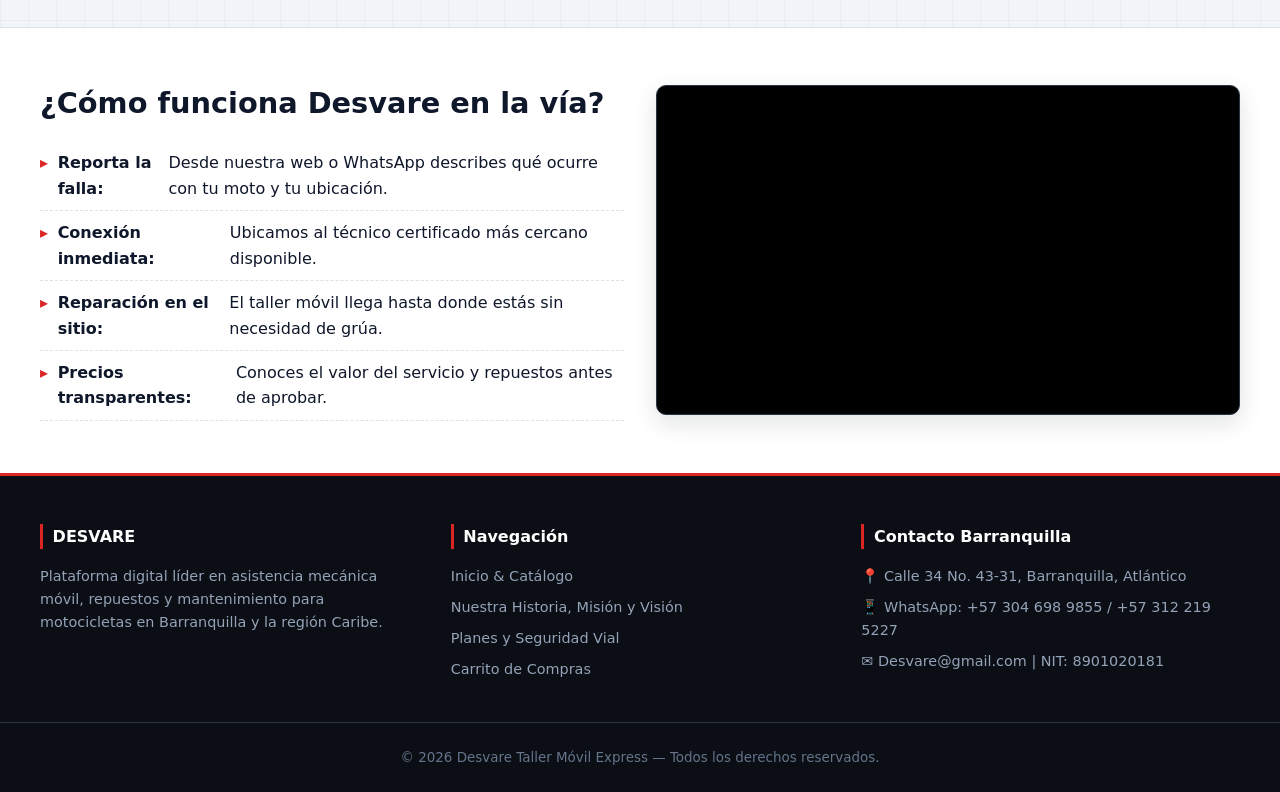
==== commit d0a08744: "carrito por ciudad" ====
--- a/index.html
+++ b/index.html
@@ -1,3 +1,4 @@
+
 <!DOCTYPE html>
 <html lang="es">
 <head>
